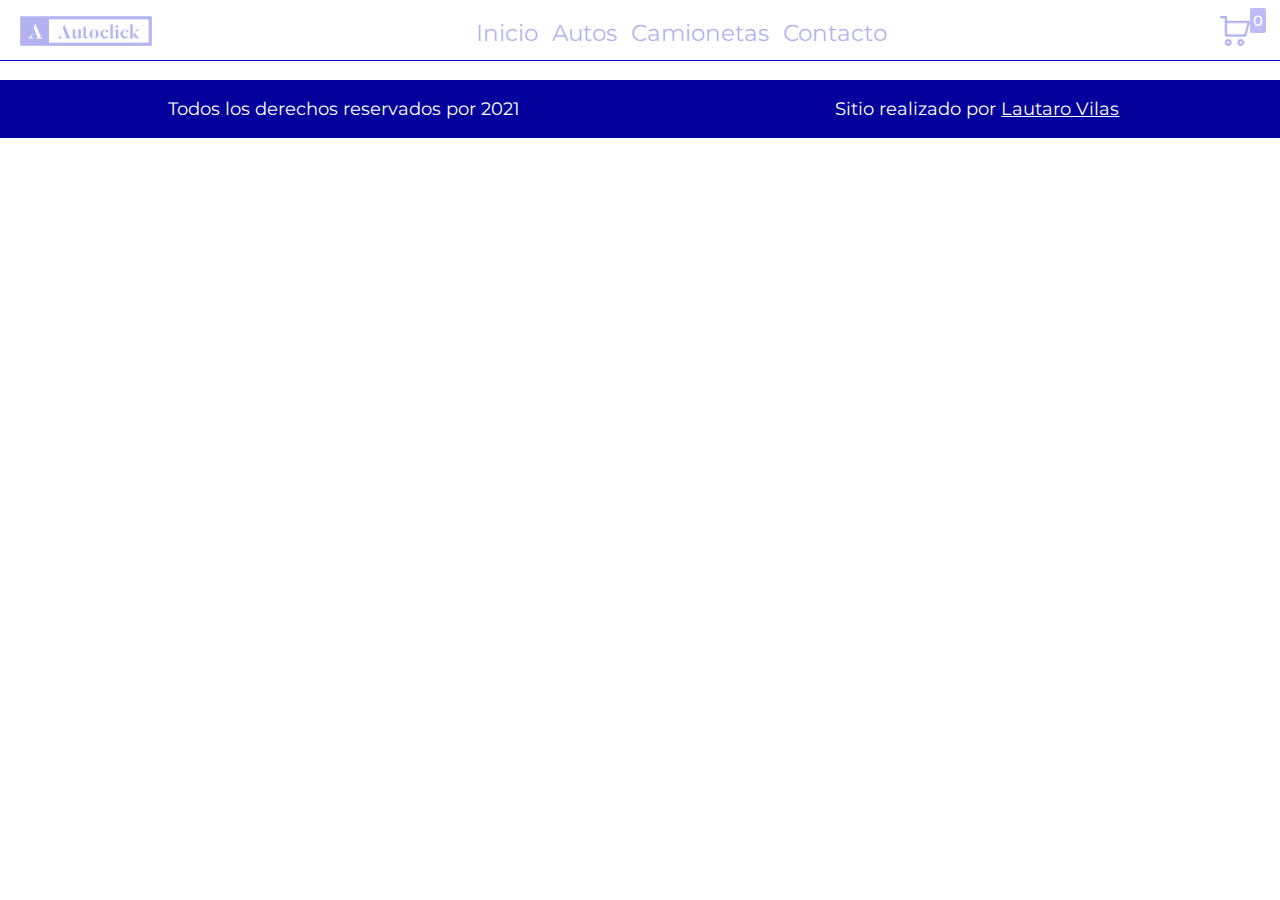
==== contacto.html @ f7bfc142 "agregamos html y css de contacto, modificamos el nombre de style.css a index.css, de compras.css a p" ====
<!DOCTYPE html>
<html lang="es">
<head>
    <meta charset="UTF-8">
    <meta http-equiv="X-UA-Compatible" content="IE=edge">
    <link rel="stylesheet" href="css/header.css">
    <link rel="stylesheet" href="css/contacto.css">
    <link rel="stylesheet" href="css/footer.css">
    <link rel="stylesheet" href="https://necolas.github.io/normalize.css/8.0.1/normalize.css">
    <link href="https://fonts.googleapis.com/css2?family=Montserrat:wght@300;500;600;700;800&display=swap" rel="stylesheet">
    <meta name="viewport" content="width=device-width, initial-scale=1.0">
    <link rel="shortcut icon" href="img/favicon.ico" type="image/x-icon">
    <title>Contacto</title>
</head>

<body>
    <header class="header">
        <div id="contenedor" class="contenedor">
            <div class="menus">
                <nav id="logo" class="logo">
                    <div>
                        <a href="#"><img src="img/logo.png" alt="ecommerce" height="30px"></a>
                    </div>
                </nav>
                <nav id="menu" class="menu">
                    <a href="">Inicio</a>
                    <a href="">Autos</a>
                    <a href="">Camionetas</a>
                    <a href="/contacto.html" target="_blank">Contacto</a>
                </nav>
                <div id="contenedorCarrito" class="contenedorCarrito"><img title="Carrito" src="img/carritoicono.png"
                        id="imagenCarrito" alt="" width="30px" height="30px"><span title="Productos en el carrito"
                        id="contadorProductos" class="contadorProductos">0</span>
                    <div id="padreCarrito" class="padreCarrito ocultar">
                        <ul id="btnCarrito" class="lista-carrito">
                            <!-- En este espacio es donde se generan los productos que agrega el usuario al carrito -->
                        </ul>
                        <div id="cajaBtnComprar" class="cajaBtnComprar">
                            <div class="total">
                                <p>Total </p>
                                <p id="insertTotal"></p>
                            </div>
                            <div class="envio">
                                <p>Envio</p>
                                <p>Gratis</p>
                            </div>
                            <a href="procesamientoCompras.html" target="_blank"><button id="comprar"
                                    class="comprar">Comprar</button></a>
                        </div>
                    </div>
                </div>
            </div>
            <div class="whatsapp">
                <a href=""><img src="" alt="" width="60px"></a>
            </div>
        </div>
    </header>
    <!-- FOOTER -->
    <footer class="footer">
        <div class="copyright">
            <p class="copyuno">Todos los derechos reservados por 2021</p>
            <p class="copydos">Sitio realizado por <a href="https://www.linkedin.com/in/lautarovilas/">Lautaro
                    Vilas</a></p>
        </div>
    </footer>
    <!-- Jquery -->
    <script src="https://code.jquery.com/jquery-3.6.0.min.js"></script>
    <!-- Javascript -->
    <script src="js/globales.js"></script>
    <script src="js/functions.js"></script>
    <script src="js/main.js"></script>
    <script src="js/class.js"></script>
</body>

</html>
---- css/header.css ----
:root {
    --width: 402;
}


body {
    width: 100%;
    margin: 0 auto !important;
    max-width: 1800px;
    font-family: 'Montserrat', sans-serif;
}


    /* layout */

    body .grid {
        justify-content: center;
        margin: 0 auto;
    }
        /* * header */
        header .contenedor {
            width: 100%;
            margin: 0 auto;
            display: flex;
            flex-flow: column wrap;
            justify-content: center;
        }
            header .contenedor .menus {
                margin: 10px 0 0 0;
                padding: 0;
                display: flex;
                background: #fff;
                justify-content: space-between;
                align-items: center;
                width: 100%;
                outline: none;
                min-height: 50px;
                border-bottom: 1px solid #0300d4;
            }
                header .contenedor .menus .logo {
                    margin-left: 20px;
                    margin-bottom: 5px;
                    display: none;
                }
                    header .contenedor .menus .logo:hover {
                        cursor: pointer;
                    
                    }
                header .contenedor .menus .menu {
                    margin-bottom: 5px;
                    display: none;
                }
                    header .contenedor .menus .menu a {
                        color: #0300D4;
                        text-decoration: none;
                        font-size: 23px;
                        margin-left: 10px;
                    }
                        header .contenedor .menus .menu a:hover {
                            border-bottom: 1px solid #0300D4;
                            cursor: pointer;
                        
                        }
            header .contenedor .contenedorCarrito {
                color: #fff;
                font-size: 30px;
                margin-right: 10px;
                padding: 0 20px;
                display: none;
                border: none;
                margin-top: 0px;
                border-radius: 33px;
            }
                header .contenedor .contenedorCarrito:hover {
                    transition: ease all 0.5s;
                }
                header .contenedor .contenedorCarrito>img {
                    cursor: pointer;
                }
                header .contenedor .contenedorCarrito .contadorProductos {
                    color: #fff;
                    font-size: 15px;
                    border-radius: 2px;
                    background: #0300d4e0;
                    font-weight: 500;
                    position: absolute;
                    padding: 3px;
                    top: 8px;
                }
                .header .contenedor .menus .contenedorCarrito .padreCarrito {
                    position: absolute;
                    right: 5px;
                    box-sizing: border-box;
                    width: calc(var(--width) * 1px);
                    overflow: hidden;
                    z-index: 4;
                    pointer-events: fill;
                }
                    .header .contenedor .menus .contenedorCarrito .padreCarrito .ocultar {
                        display: none;
                    }
                    .header .contenedor .menus .contenedorCarrito .padreCarrito .mostrar {
                        display: block;
                    }
                    header .contenedor .menus .contenedorCarrito .padreCarrito .lista-carrito {
                        margin: 0;
                        z-index: 4;
                        top: 60px;
                        opacity: 0;
                        padding-left: 0px;
                        border: rgb(87, 87, 87) 1px solid;
                        background: #fff;
                        max-height: 450px;
                        display: flex;
                        flex-flow: row wrap;
                        justify-content: center;
                    }
                        header .contenedor .menus .contenedorCarrito .padreCarrito .lista-carrito::-webkit-scrollbar {
                            width: 9px;
                            background-color: #e7e7e7;
                        }
                        header .contenedor .menus .contenedorCarrito .padreCarrito .lista-carrito::-webkit-scrollbar-thumb {
                            background-color: #858585;
                        }
                        header .contenedor .menus .contenedorCarrito .padreCarrito .lista-carrito .listasCarrito {
                            background: #ffffff;
                            color: #000;
                            transition: ease all 0.5s;
                            list-style: none;
                            margin: 0;
                            padding: 5px;
                            font-size: 15px;
                            display: flex;
                            overflow-x: none;
                            width: 100%;
                            border-bottom: 1px solid #c2c2c2;
                        }
                            header .contenedor .menus .contenedorCarrito .padreCarrito .lista-carrito .listasCarrito:hover {
                                transition: 0.5s ease all;
                                background-color: #0400d463;
                            }
                            header .contenedor .menus .contenedorCarrito .padreCarrito .lista-carrito .listasCarrito>p {
                                margin: 5px 0px;
                            }
                            header .contenedor .menus .contenedorCarrito .padreCarrito .lista-carrito .listasCarrito .carrito-footer {
                                display: none;
                            }                      
                            header .contenedor .menus .contenedorCarrito .padreCarrito .lista-carrito .listasCarrito .carrito-mostrar {
                                display: flex;
                            }
                            header .contenedor .menus .contenedorCarrito .padreCarrito .lista-carrito .listasCarrito .imagenCarrito {
                                width: 100%;
                                height: 100%;
                                max-height: 150px;
                                max-width: 150px;
                            }
                            header .contenedor .menus .contenedorCarrito .padreCarrito .lista-carrito .listasCarrito .contenidoProducto {
                                display: flex;
                                flex-flow: column;
                                justify-content: space-around;
                                align-items: flex-start;
                                margin-left: 15px;
                                width: 100%;
                            }                           
                                header .contenedor .menus .contenedorCarrito .padreCarrito .lista-carrito .listasCarrito .contenidoProducto .nombreEnCarrito {
                                    margin: 0;
                                    font-size: 17px;
                                    font-weight: bold;
                                }                      
                                header .contenedor .menus .contenedorCarrito .padreCarrito .lista-carrito .listasCarrito .contenidoProducto .cantidadEnCarrito, header .contenedor .menus .contenedorCarrito .padreCarrito .lista-carrito .listasCarrito .contenidoProducto .descripcionEnCarrito {
                                    margin: 0;
                                    font-size: 16px;
                                }                        
                                header .contenedor .menus .contenedorCarrito .padreCarrito .lista-carrito .listasCarrito .contenidoProducto .subtotalEnCarrito {
                                    margin: 0;
                                    font-size: 16px;
                                    font-weight: 600;
                                }                       
                                header .contenedor .menus .contenedorCarrito .padreCarrito .lista-carrito .listasCarrito .contenidoProducto .imgDltProd {
                                    margin-left: 180px;
                                }                             
                                header .contenedor .menus .contenedorCarrito .padreCarrito .lista-carrito .listasCarrito .contenidoProducto .imgDltProd:hover {
                                    cursor: pointer;
                                }
                    header .contenedor .menus .contenedorCarrito .padreCarrito .cajaBtnComprar {
                        background: #fff;
                        border-top: 1px solid rgb(255, 255, 255);
                        border-bottom: 1px solid #000;
                        border-left: 1px solid #000;
                        border-right: 1px solid #000;
                        display: flex;
                        flex-flow: column wrap;
                        opacity: 0;
                        justify-content: space-around;
                    }         
                        header .contenedor .menus .contenedorCarrito .padreCarrito .cajaBtnComprar p {
                            color: #000;
                            font-size: 15px;
                            margin: 10px;
                        }
                        header .contenedor .menus .contenedorCarrito .padreCarrito .cajaBtnComprar .total, header .contenedor .menus .contenedorCarrito .padreCarrito .cajaBtnComprar .envio {
                            display: flex;
                            justify-content: space-between;
                        }
                        header .contenedor .menus .contenedorCarrito .padreCarrito .cajaBtnComprar .total {
                            font-weight: 600;
                        }
                        header .contenedor .menus .contenedorCarrito .padreCarrito .cajaBtnComprar a {
                            text-decoration: none;
                            display: grid;
                            justify-content: end;
                            margin-right: 10px;
                        }
                        header .contenedor .menus .contenedorCarrito .padreCarrito .cajaBtnComprar .comprar {
                            margin: 5px auto;
                            display: grid;
                            padding: 5px 10px;
                            background: #0300D4;
                            font-size: 20px;
                            color: #fff;
                            outline: none;
                            border: 1px solid #fff;
                            cursor: pointer;
                        }
                            header .contenedor .menus .contenedorCarrito .padreCarrito .cajaBtnComprar .comprar:hover {
                                color: #0300D4;
                                background: #fff;
                                transition: 0.5s ease all;
                                border: #0300D4 1px solid;
                            }
---- css/footer.css ----
/* footer */
footer {
    background: #03009c;
    width: 100%;
    display: flex;
    flex-flow: column wrap;
}
    footer .copyright {
        width: 99%;
        display: flex;
        color: #ffffff;
        justify-content: space-around;
        align-content: center;
        padding: 0 10px;
        font-size: 18px;
    }
        footer .copyright a {
            color: #ffffff;
        }
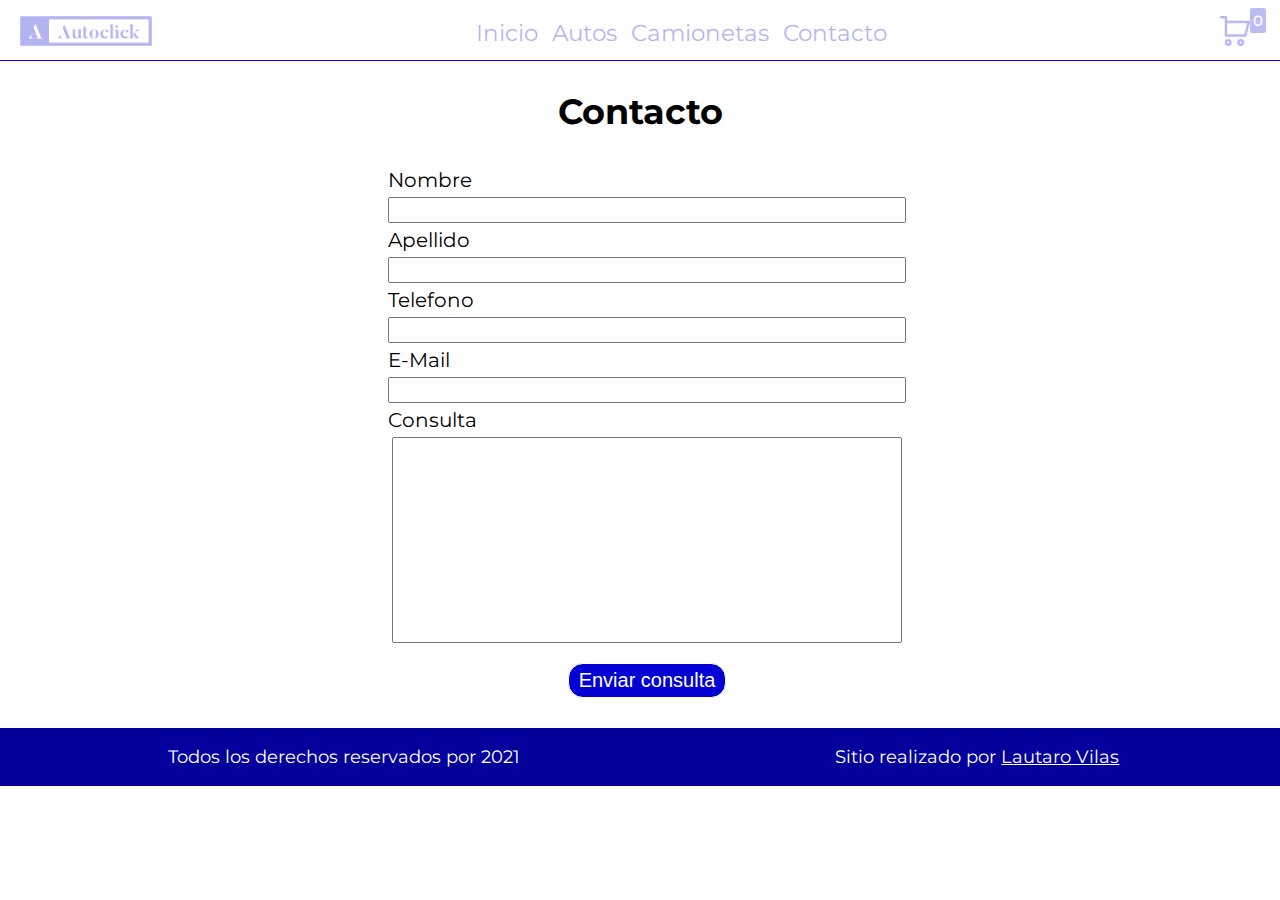
==== commit 32c6547d: "Generamos estilos y formulario de contacto.html" ====
--- a/contacto.html
+++ b/contacto.html
@@ -55,6 +55,22 @@
             </div>
         </div>
     </header>
+    <section class="contenedor__formulario">
+        <h2 class="contenedor__titulo">Contacto</h2>
+        <form action="" class="formulario">
+            <label class="formulario__texto">Nombre</label>
+            <input type="text" class="formulario__input" required>
+            <label class="formulario__texto">Apellido</label>
+            <input type="text" class="formulario__input" required>
+            <label class="formulario__texto">Telefono</label>
+            <input type="tel" class="formulario__input" required>
+            <label class="formulario__texto">E-Mail</label>
+            <input type="email" class="formulario__input" required>
+            <label class="formulario__texto" required>Consulta</label>
+            <textarea name="" id="" cols="30" rows="10" class="formulario__textarea"></textarea>
+            <button type="submit" class="formulario__boton">Enviar consulta</button>
+        </form>
+    </section>
     <!-- FOOTER -->
     <footer class="footer">
         <div class="copyright">
--- a/css/header.css
+++ b/css/header.css
@@ -106,12 +106,11 @@
                         margin: 0;
                         z-index: 4;
                         top: 60px;
-                        opacity: 0;
                         padding-left: 0px;
                         border: rgb(87, 87, 87) 1px solid;
                         background: #fff;
                         max-height: 450px;
-                        display: flex;
+                        display: none;
                         flex-flow: row wrap;
                         justify-content: center;
                     }
@@ -188,9 +187,8 @@
                         border-bottom: 1px solid #000;
                         border-left: 1px solid #000;
                         border-right: 1px solid #000;
-                        display: flex;
                         flex-flow: column wrap;
-                        opacity: 0;
+                        display: none;
                         justify-content: space-around;
                     }         
                         header .contenedor .menus .contenedorCarrito .padreCarrito .cajaBtnComprar p {
--- a/css/contacto.css
+++ b/css/contacto.css
@@ -0,0 +1,54 @@
+.contenedor__formulario{
+    margin: 10px;
+}
+    .contenedor__titulo{
+        margin: 0 auto;
+        display: flex;
+        justify-content: center;
+        margin-bottom: 30px;
+        font-size: 35px;
+    }
+    .formulario{
+        display: flex;
+        flex-flow: column wrap;
+        margin: 0 auto;
+        width: 40%;
+        align-items: center;
+        justify-content: center;
+    }
+        .formulario__texto{
+            margin: 5px 0;
+            align-self: flex-start;
+            font-size: 20px;
+        }
+        .formulario__input{
+            width: 100%;
+            padding: 2.5px 5px;
+            font-size: 15px;
+        }
+            .formulario__input:focus,
+            .formulario__input:hover{
+                outline: 1px solid #0300d4;
+            }
+        .formulario__textarea{
+            resize: none;
+            width: 100%;
+            height: 200px;
+        }
+        .formulario__boton{
+            margin: 20px 0;
+            background: #0300d4;
+            color: #fff;
+            font-size: 20px;
+            outline: none;
+            border-radius: 15px;
+            border: 1px solid #fff;
+            padding: 5px 10px;
+        }
+            .formulario__boton:hover{
+                background: #fff;
+                cursor: pointer;
+                font-weight: 500;
+                color: #0300d4;
+                border: 1px solid #0300d4; 
+            }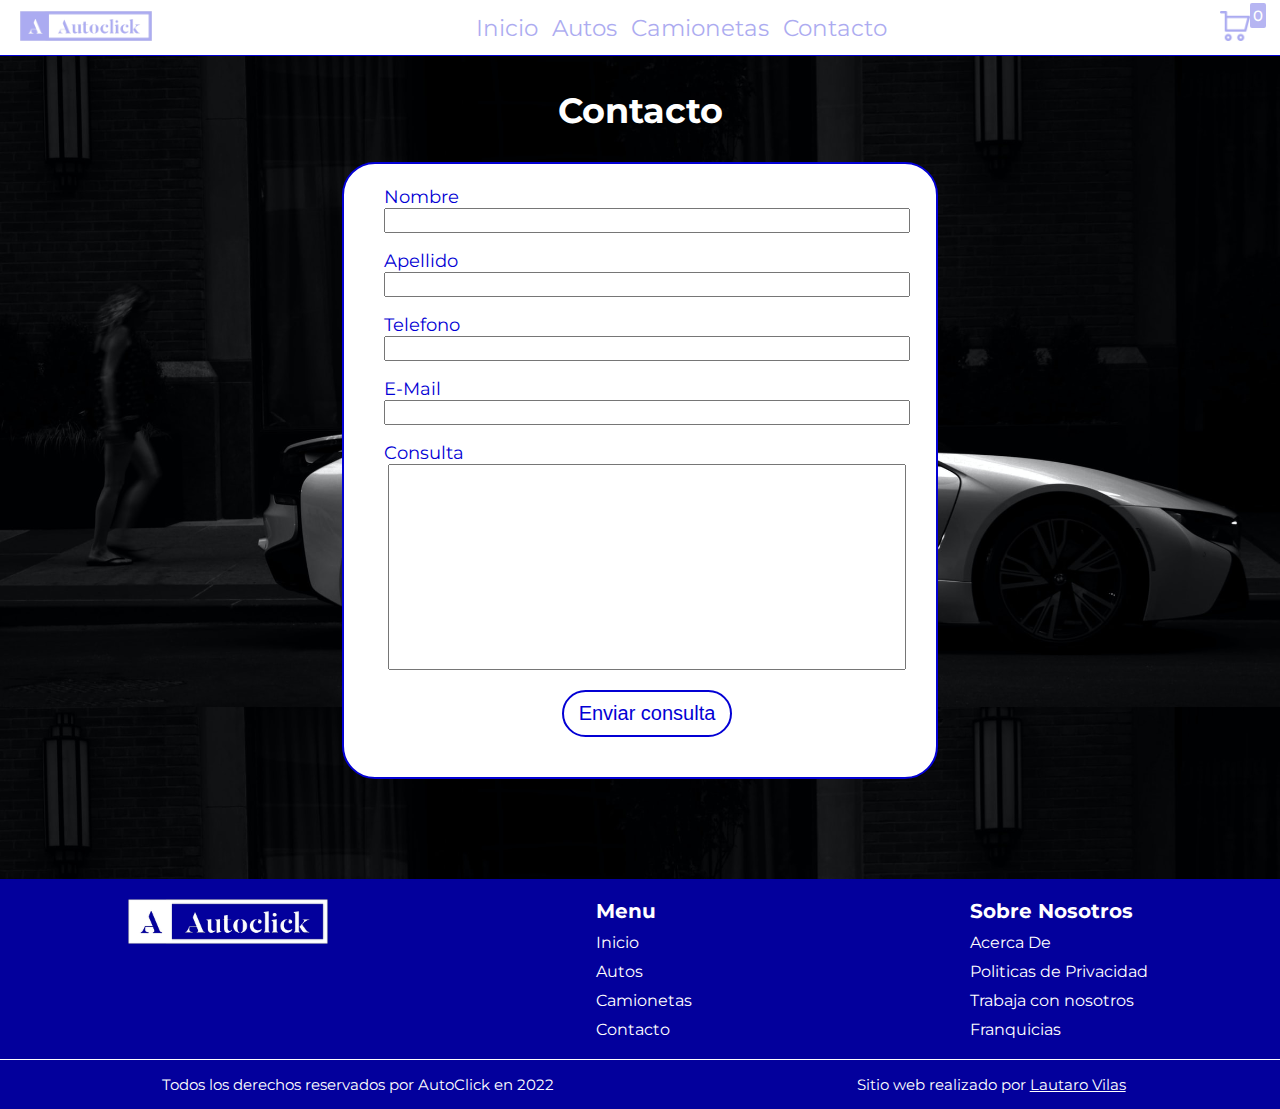
==== commit 4bdbdb65: "styled new styles" ====
--- a/contacto.html
+++ b/contacto.html
@@ -19,14 +19,14 @@
             <div class="menus">
                 <nav id="logo" class="logo">
                     <div>
-                        <a href="#"><img src="img/logo.png" alt="ecommerce" height="30px"></a>
+                        <a href="/index.html"><img src="img/logo.png" alt="ecommerce" height="30px"></a>
                     </div>
                 </nav>
                 <nav id="menu" class="menu">
-                    <a href="">Inicio</a>
-                    <a href="">Autos</a>
-                    <a href="">Camionetas</a>
-                    <a href="/contacto.html" target="_blank">Contacto</a>
+                    <a href="/index.html">Inicio</a>
+                    <a href="/index.html">Autos</a>
+                    <a href="/index.html">Camionetas</a>
+                    <a href="/contacto.html">Contacto</a>
                 </nav>
                 <div id="contenedorCarrito" class="contenedorCarrito"><img title="Carrito" src="img/carritoicono.png"
                         id="imagenCarrito" alt="" width="30px" height="30px"><span title="Productos en el carrito"
@@ -73,12 +73,39 @@
     </section>
     <!-- FOOTER -->
     <footer class="footer">
-        <div class="copyright">
-            <p class="copyuno">Todos los derechos reservados por 2021</p>
-            <p class="copydos">Sitio realizado por <a href="https://www.linkedin.com/in/lautarovilas/">Lautaro
-                    Vilas</a></p>
+        <div class="menus">
+            <div class="menuLogoFooter">
+                <img src="img/logo2.png" class="logoFooter" alt="Logo autoclick">
+                <div class="box_rrss">
+                <a href="#" class="rrss">
+                    <i class="fab fa-instagram"></i>
+                </a>
+                <a href="#" class="rrss">
+                    <i class="fab fa-facebook-square"></i>
+                </a>
+                </div>
+            </div>
+            <nav id="menu" class="menu">
+                <p class="tituloMenu">Menu</p>
+                <a href="/index.html">Inicio</a>
+                <a href="/index.html">Autos</a>
+                <a href="/index.html">Camionetas</a>
+                <a href="/contacto.html">Contacto</a>
+            </nav>
+            <nav class="menuDos">
+                <p class="tituloMenu">Sobre Nosotros</p>
+                <li class="textMenuDos">Acerca De</li>
+                <li class="textMenuDos">Politicas de Privacidad</li>
+                <li class="textMenuDos">Trabaja con nosotros</li>
+                <li class="textMenuDos">Franquicias</li>
+            </nav>
         </div>
-    </footer>
+            <div class="copyright">
+                <p class="copyuno">Todos los derechos reservados por AutoClick en 2022</p>
+                <p class="copydos">Sitio web realizado por <a href="https://vilaslautaro.github.io/" target="_blank">Lautaro Vilas</a></p>
+            </div>
+</div>
+</footer>
     <!-- Jquery -->
     <script src="https://code.jquery.com/jquery-3.6.0.min.js"></script>
     <!-- Javascript -->
--- a/css/header.css
+++ b/css/header.css
@@ -6,7 +6,7 @@
 body {
     width: 100%;
     margin: 0 auto !important;
-    max-width: 1800px;
+    max-width: 2200px;
     font-family: 'Montserrat', sans-serif;
 }
 
@@ -20,16 +20,20 @@
         /* * header */
         header .contenedor {
             width: 100%;
-            margin: 0 auto;
+            margin: 0;
             display: flex;
             flex-flow: column wrap;
             justify-content: center;
         }
             header .contenedor .menus {
-                margin: 10px 0 0 0;
-                padding: 0;
+                margin: 0px 0 0 0;
+                padding: 15px 0 0;
+                position: fixed;
+                left: 0;
+                z-index:9999;
                 display: flex;
-                background: #fff;
+                background: rgb(255, 255, 255);
+                top: -10px;
                 justify-content: space-between;
                 align-items: center;
                 width: 100%;
@@ -64,6 +68,7 @@
             header .contenedor .contenedorCarrito {
                 color: #fff;
                 font-size: 30px;
+                position: relative;
                 margin-right: 10px;
                 padding: 0 20px;
                 display: none;
@@ -85,7 +90,7 @@
                     font-weight: 500;
                     position: absolute;
                     padding: 3px;
-                    top: 8px;
+                    top: -8px;
                 }
                 .header .contenedor .menus .contenedorCarrito .padreCarrito {
                     position: absolute;
@@ -196,6 +201,8 @@
                             font-size: 15px;
                             margin: 10px;
                         }
+
+
                         header .contenedor .menus .contenedorCarrito .padreCarrito .cajaBtnComprar .total, header .contenedor .menus .contenedorCarrito .padreCarrito .cajaBtnComprar .envio {
                             display: flex;
                             justify-content: space-between;
@@ -203,6 +210,10 @@
                         header .contenedor .menus .contenedorCarrito .padreCarrito .cajaBtnComprar .total {
                             font-weight: 600;
                         }
+                        header .contenedor .menus .contenedorCarrito .padreCarrito .cajaBtnComprar .total .precioTotal{
+                            font-size: 20px;
+                        }
+
                         header .contenedor .menus .contenedorCarrito .padreCarrito .cajaBtnComprar a {
                             text-decoration: none;
                             display: grid;
@@ -213,19 +224,19 @@
                             margin: 5px auto;
                             display: grid;
                             padding: 5px 10px;
-                            background: #0300D4;
+                            background: #fff;
                             font-size: 20px;
-                            color: #fff;
+                            color: #0300d4;
                             outline: none;
-                            border: 1px solid #fff;
+                            border-radius: 10px;
+                            border: 1px solid #0300d4;
                             cursor: pointer;
                         }
                             header .contenedor .menus .contenedorCarrito .padreCarrito .cajaBtnComprar .comprar:hover {
-                                color: #0300D4;
-                                background: #fff;
-                                transition: 0.5s ease all;
-                                border: #0300D4 1px solid;
-                            }
-
-
-
+                                color: #fff;
+                                background: #0300d4;
+                                transition: 0.5s ease;
+                            }
+
+
+
--- a/css/contacto.css
+++ b/css/contacto.css
@@ -1,9 +1,16 @@
 .contenedor__formulario{
-    margin: 10px;
+    padding: 60px 0 100px;
+    display: grid;
+    background: url("/img/autodeportivo.jpg");
+    background-size: contain;
+    grid-template-columns: 1fr;
+    grid-template-rows: auto auto;
+
 }
     .contenedor__titulo{
-        margin: 0 auto;
+        margin: 10px 0 0;
         display: flex;
+        color: #fff;
         justify-content: center;
         margin-bottom: 30px;
         font-size: 35px;
@@ -12,18 +19,24 @@
         display: flex;
         flex-flow: column wrap;
         margin: 0 auto;
+        background: #fff;
+        border: 2px solid #0300d4;
+        border-radius: 33px;
         width: 40%;
+        padding: 20px 40px;
         align-items: center;
         justify-content: center;
     }
         .formulario__texto{
-            margin: 5px 0;
+            margin: 2px 0 0;
             align-self: flex-start;
-            font-size: 20px;
+            font-size: 18px;
+            color: #0300d4;
         }
         .formulario__input{
             width: 100%;
-            padding: 2.5px 5px;
+            margin-bottom: 15px;
+            padding: 2px 5px;
             font-size: 15px;
         }
             .formulario__input:focus,
@@ -37,18 +50,18 @@
         }
         .formulario__boton{
             margin: 20px 0;
-            background: #0300d4;
-            color: #fff;
+            background: transparent;
+            color: #0300d4;
             font-size: 20px;
             outline: none;
-            border-radius: 15px;
-            border: 1px solid #fff;
-            padding: 5px 10px;
+            border-radius: 33px;
+            border: 2px solid #0300d4;
+            padding: 10px 15px;
         }
             .formulario__boton:hover{
-                background: #fff;
+                background: #0300d4;
                 cursor: pointer;
                 font-weight: 500;
-                color: #0300d4;
-                border: 1px solid #0300d4; 
+                color: #fff;
+                transition: 0.5s ease;
             }--- a/css/footer.css
+++ b/css/footer.css
@@ -6,14 +6,82 @@
     display: flex;
     flex-flow: column wrap;
 }
+
+
+footer .menus{
+    margin: 20px 20px 0;
+    display: grid; 
+    color: #fff;
+    justify-items: center;
+    grid-template-columns: repeat(3, 1fr);
+}
+
+footer .menuLogoFooter{
+    display: flex;
+    flex-flow: column wrap;
+}
+footer .logoFooter{
+    width: 200px;
+    cursor: pointer;
+}
+
+footer .box_rrss{
+    display: flex;
+    flex-flow: column row;
+    margin-left: 35px;
+}
+
+footer .rrss{
+    margin: 10px 15px 0;
+    font-size: 40px;
+    color: #fff;
+    text-decoration: none;
+}
+
+footer .menus .menu{
+    display: flex;
+    flex-flow: column wrap;
+}
+
+footer .tituloMenu{
+    margin: 0;
+    font-size:20px; 
+    font-weight: 700;
+}
+
+footer .menus .menu a{
+    color :#fff;
+    margin: 10px 0 0;
+    text-decoration: none;
+}
+footer .menus .menu a:hover{
+    text-decoration: underline;
+}
+
+footer .menuDos{
+    list-style: none;
+    display: flex;
+    flex-flow: column wrap;
+}
+
+footer .menuDos .textMenuDos{
+    margin: 10px 0 0;
+}
+footer .menuDos .textMenuDos:hover{
+    cursor: pointer;
+    text-decoration: underline;
+}
+
     footer .copyright {
         width: 99%;
+        margin-top: 20px;
+        border-top: 1px solid #fff;
         display: flex;
         color: #ffffff;
         justify-content: space-around;
         align-content: center;
         padding: 0 10px;
-        font-size: 18px;
+        font-size: 15px;
     }
         footer .copyright a {
             color: #ffffff;
